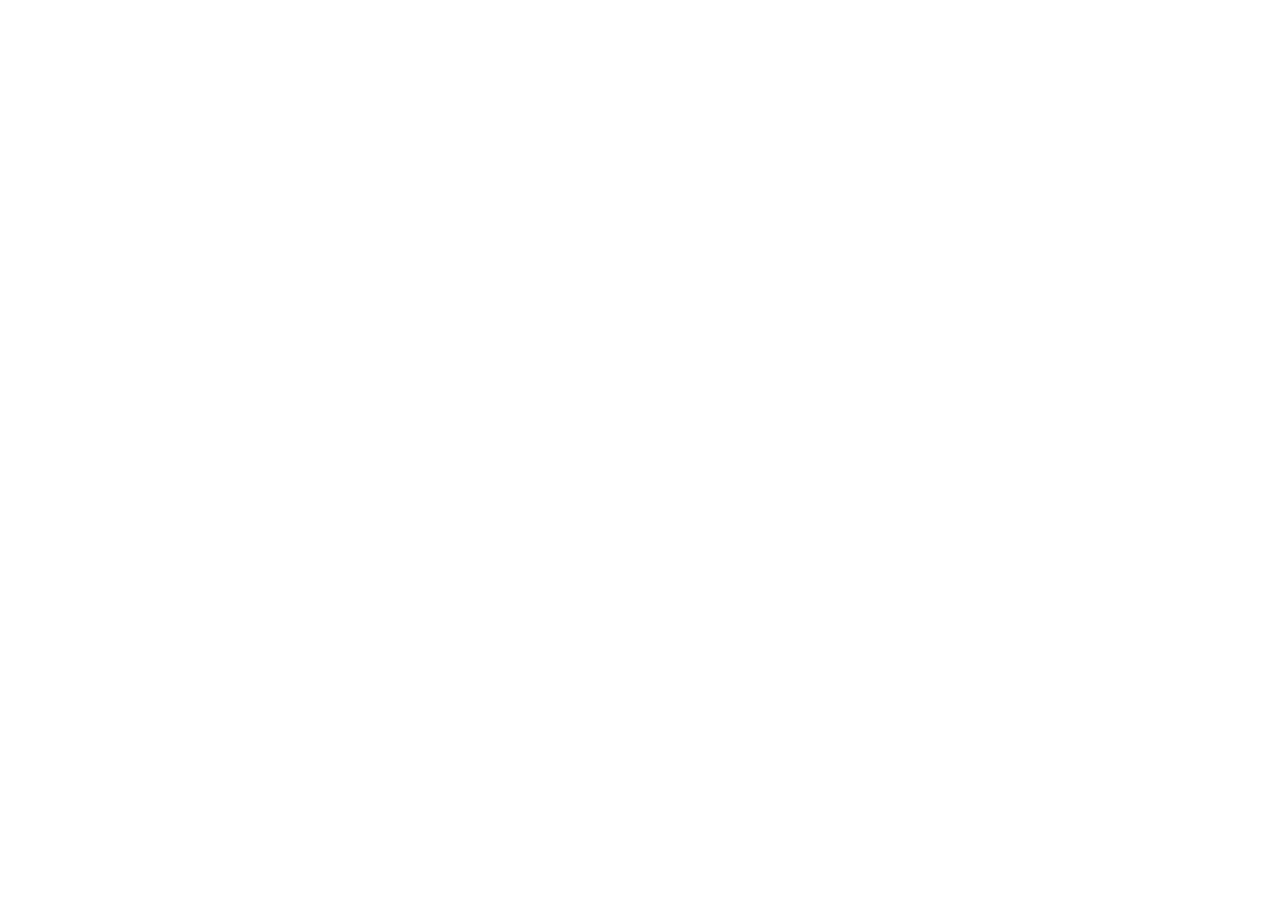
==== index.html @ 7230fd1a "Initial configuration" ====
<!DOCTYPE html>
<html lang="en">
<head>
     <meta charset="UTF-8">
     <meta name="viewport" content="width=device-width, initial-scale=1.0">
     <title>Alura Books</title>
     <link rel="stylesheet" href="./assets/styles/style.css">
</head>
<body>
     
</body>
</html>
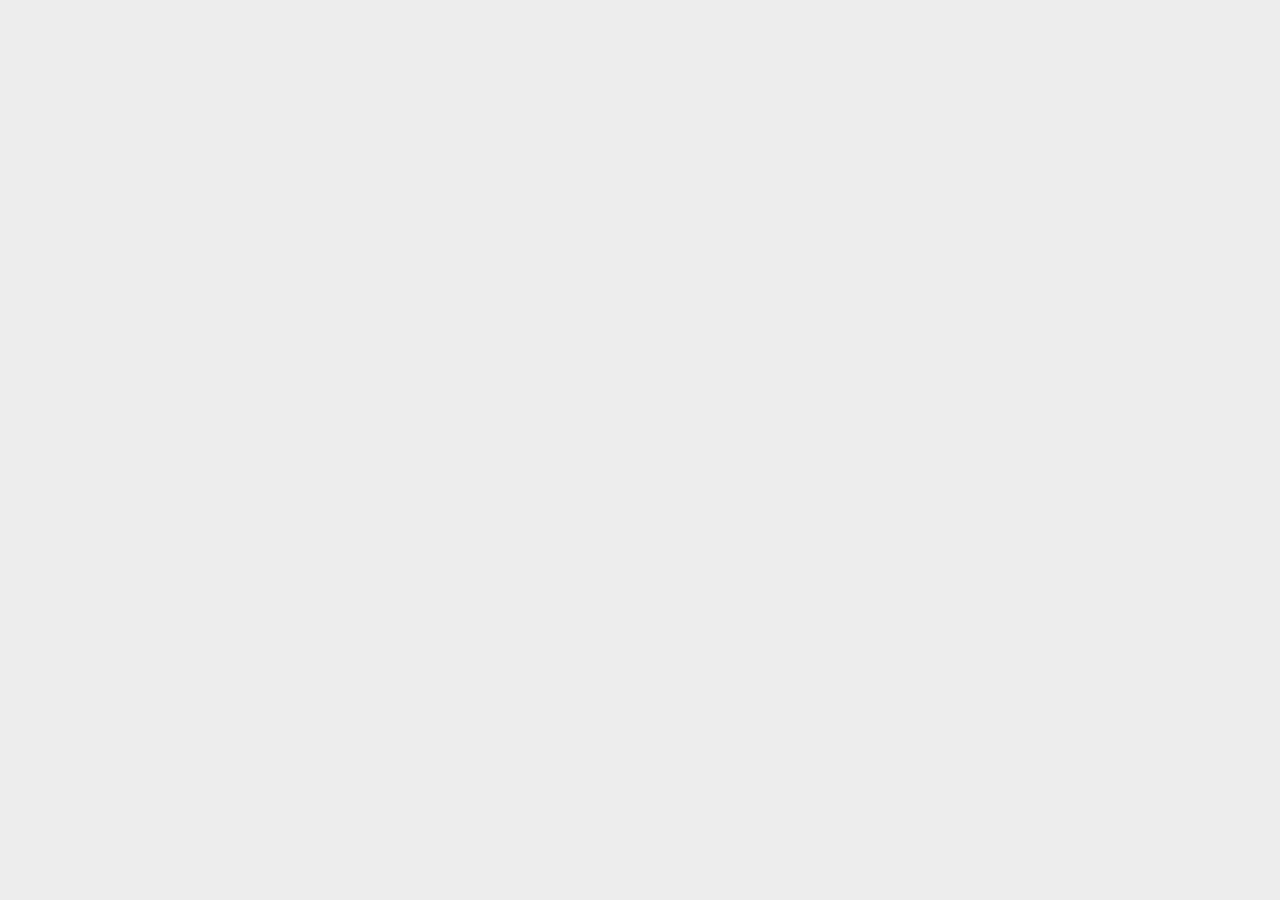
==== commit 93063045: "Add style reset" ====
--- a/index.html
+++ b/index.html
@@ -4,6 +4,7 @@
      <meta charset="UTF-8">
      <meta name="viewport" content="width=device-width, initial-scale=1.0">
      <title>Alura Books</title>
+     <link rel="stylesheet" href="./assets/styles/reset.css">
      <link rel="stylesheet" href="./assets/styles/style.css">
 </head>
 <body>
--- a/assets/styles/style.css
+++ b/assets/styles/style.css
@@ -0,0 +1,8 @@
+/*VARIÁVEIS - CORES*/
+:root{
+     --cor-de-fundo: #ebecee;
+}
+
+body{
+     background-color: var(--cor-de-fundo);
+}
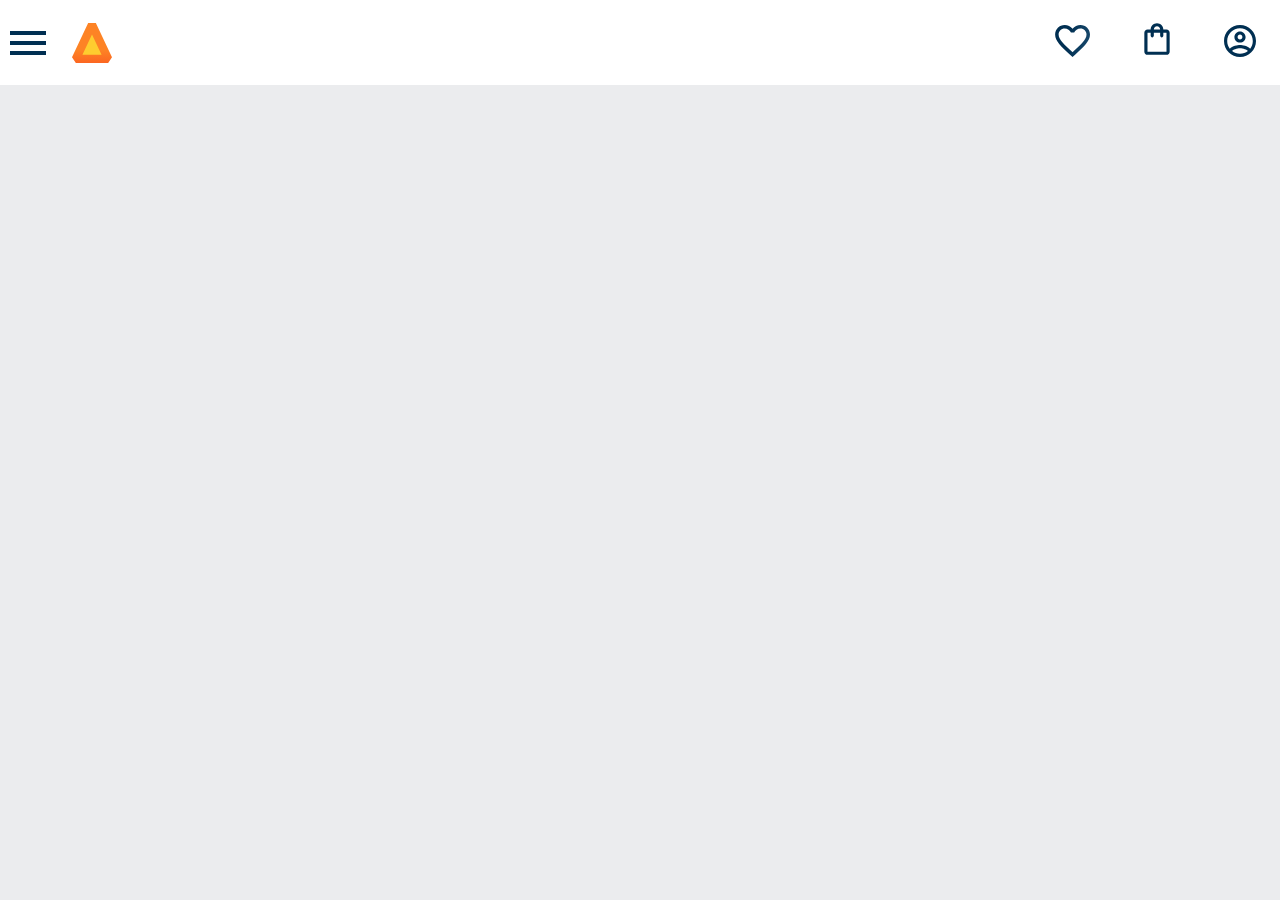
==== commit ae5e2034: "Add header" ====
--- a/index.html
+++ b/index.html
@@ -5,9 +5,19 @@
      <meta name="viewport" content="width=device-width, initial-scale=1.0">
      <title>Alura Books</title>
      <link rel="stylesheet" href="./assets/styles/reset.css">
-     <link rel="stylesheet" href="./assets/styles/style.css">
+     <link rel="stylesheet" href="./assets/styles/main.css">
 </head>
 <body>
-     
+     <div class="cabecalho">
+          <div class="container">
+               <span class="cabecalho-menu-hamburguer container-imagem"></span>
+               <img class="container-imagem" src="./assets/images/Logo.svg" alt="Logo Alurabooks">
+          </div>
+          <div class="container">
+               <a href="#"><img class="container-imagem" src="./assets/images/Favoritos.svg" alt="Meus favoritos"></a>
+               <a href="#"><img class="container-imagem" src="./assets/images/Compras.svg" alt="Carrinho de compras"></a>
+               <a href="#"><img class="container-imagem" src="./assets/images/Usuário.svg" alt="Meu perfil"></a>
+          </div>
+     </div>
 </body>
 </html>
--- a/assets/styles/main.css
+++ b/assets/styles/main.css
@@ -0,0 +1,11 @@
+/*STYLES EXTERNOS*/
+@import url("./header.css");
+/*VARIÁVEIS - CORES*/
+:root{
+     --cor-de-fundo: #ebecee;
+     --branco: #fff;
+}
+
+body{
+     background-color: var(--cor-de-fundo);
+}
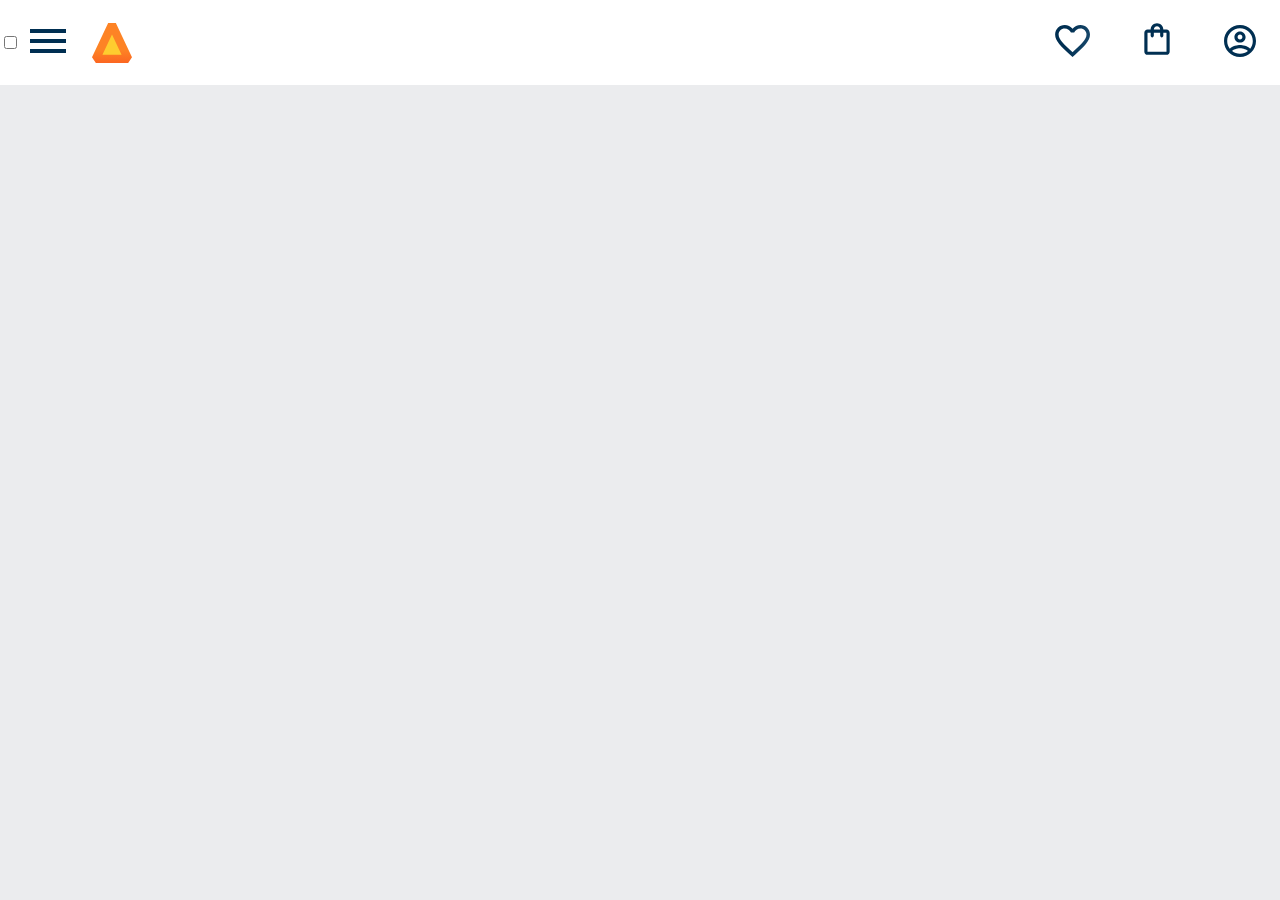
==== commit 78dde49b: "Add list menu" ====
--- a/index.html
+++ b/index.html
@@ -10,7 +10,18 @@
 <body>
      <div class="cabecalho">
           <div class="container">
-               <span class="cabecalho-menu-hamburguer container-imagem"></span>
+               <input type="checkbox" class="container-botao" id="menu">
+               <label for="menu">
+                    <span class="cabecalho-menu-hamburguer container-imagem"></span>
+               </label>
+               <ul class="lista-menu">
+                    <li class="lista-menu-titulo">Categorias</li>
+                    <li class="lista-menu-item"><a href="#" class="lista-menu-link">Programação</a></li>
+                    <li class="lista-menu-item"><a href="#" class="lista-menu-link">Front-End</a></li>
+                    <li class="lista-menu-item"><a href="#" class="lista-menu-link">Infraestrutura</a></li>
+                    <li class="lista-menu-item"><a href="#" class="lista-menu-link">Business</a></li>
+                    <li class="lista-menu-item"><a href="#" class="lista-menu-link">Design & UX</a></li>
+               </ul>
                <img class="container-imagem" src="./assets/images/Logo.svg" alt="Logo Alurabooks">
           </div>
           <div class="container">
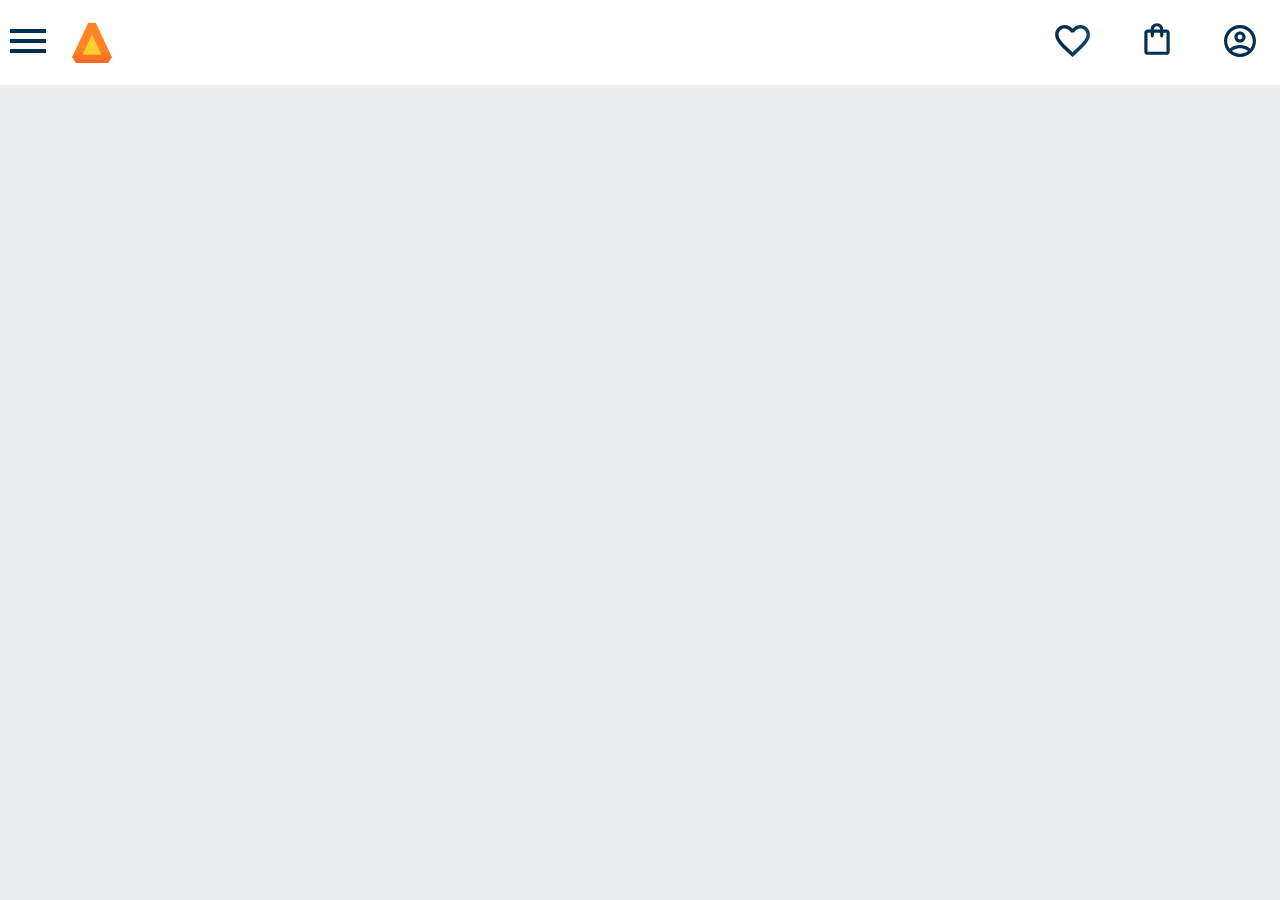
==== commit bba2b683: "Add font poppins" ====
--- a/index.html
+++ b/index.html
@@ -6,6 +6,11 @@
      <title>Alura Books</title>
      <link rel="stylesheet" href="./assets/styles/reset.css">
      <link rel="stylesheet" href="./assets/styles/main.css">
+
+     <!-- FONTES -->
+     <link rel="preconnect" href="https://fonts.googleapis.com">
+<link rel="preconnect" href="https://fonts.gstatic.com" crossorigin>
+<link href="https://fonts.googleapis.com/css2?family=Poppins:wght@300;400;500;700&display=swap" rel="stylesheet">
 </head>
 <body>
      <div class="cabecalho">
--- a/assets/styles/main.css
+++ b/assets/styles/main.css
@@ -4,8 +4,14 @@
 :root{
      --cor-de-fundo: #ebecee;
      --branco: #fff;
+     --cor-lista-menu-titulo: #EB9B00;
+     --azul-degrade: linear-gradient(97.54deg, #002f52 35.49%, #326589 165.37%);
+     --fonte-principal: 'Poppins';
 }
 
 body{
      background-color: var(--cor-de-fundo);
+     font-family: var(--fonte-principal);
+     font-size: 16px;
+     font-weight: 400;
 }
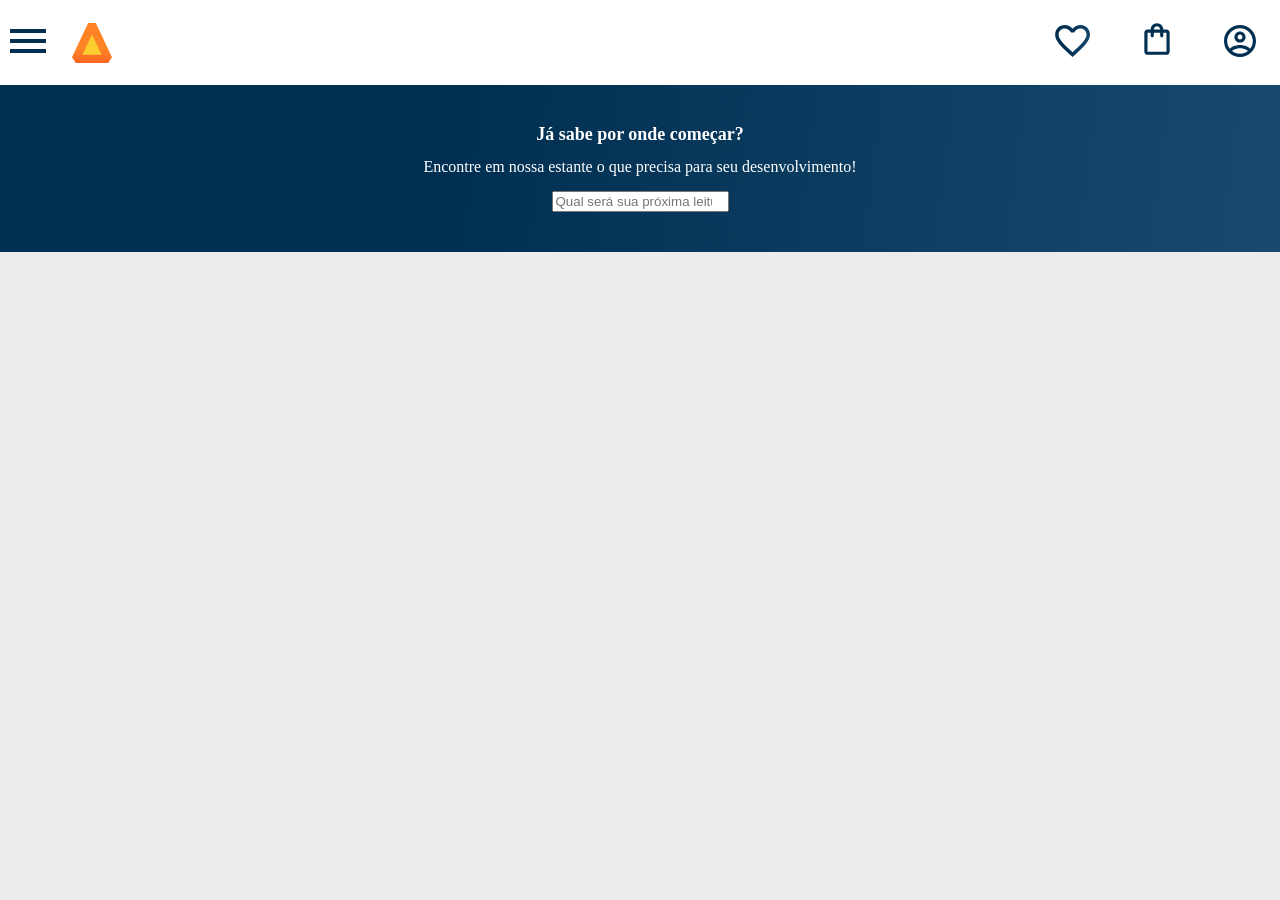
==== commit d4104583: "Add section banner" ====
--- a/index.html
+++ b/index.html
@@ -35,5 +35,10 @@
                <a href="#"><img class="container-imagem" src="./assets/images/Usuário.svg" alt="Meu perfil"></a>
           </div>
      </div>
+     <section class="banner">
+          <h2 class="banner-titulo">Já sabe por onde começar?</h2>
+          <p class="banner-texto">Encontre em nossa estante o que precisa para seu desenvolvimento!</p>
+          <input type="search" class="banner-pesquisa" placeholder="Qual será sua próxima leitura?">
+     </section>
 </body>
 </html>
--- a/assets/styles/main.css
+++ b/assets/styles/main.css
@@ -1,5 +1,6 @@
 /*STYLES EXTERNOS*/
 @import url("./header.css");
+@import url("./banner.css");
 /*VARIÁVEIS - CORES*/
 :root{
      --cor-de-fundo: #ebecee;
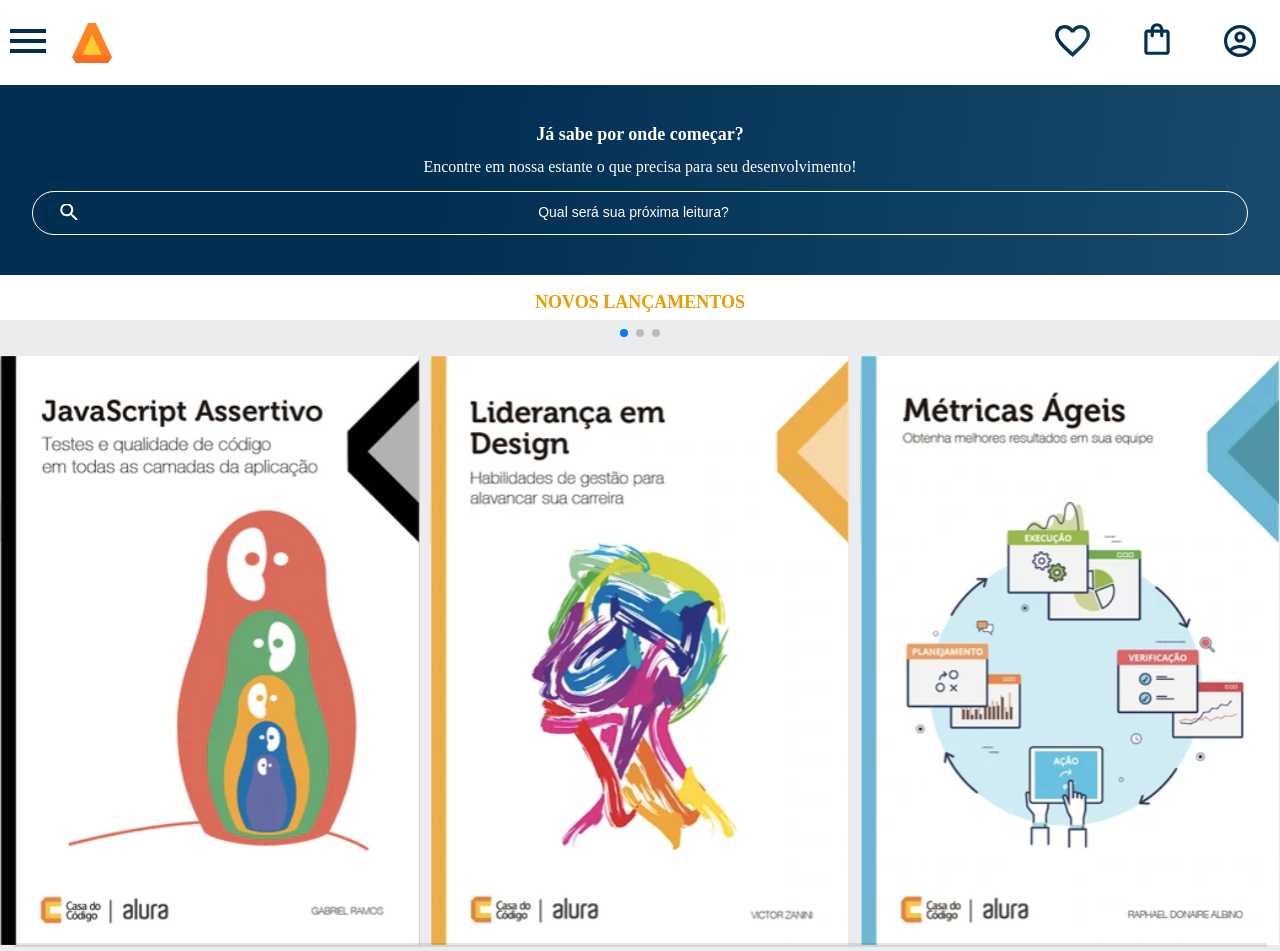
==== commit 7565fc7e: "Add carossel" ====
--- a/index.html
+++ b/index.html
@@ -4,8 +4,13 @@
      <meta charset="UTF-8">
      <meta name="viewport" content="width=device-width, initial-scale=1.0">
      <title>Alura Books</title>
+     <link
+          rel="stylesheet"
+          href="https://cdn.jsdelivr.net/npm/swiper@10/swiper-bundle.min.css"
+          />
      <link rel="stylesheet" href="./assets/styles/reset.css">
      <link rel="stylesheet" href="./assets/styles/main.css">
+     
 
      <!-- FONTES -->
      <link rel="preconnect" href="https://fonts.googleapis.com">
@@ -40,5 +45,34 @@
           <p class="banner-texto">Encontre em nossa estante o que precisa para seu desenvolvimento!</p>
           <input type="search" class="banner-pesquisa" placeholder="Qual será sua próxima leitura?">
      </section>
+     <section class="carrossel"><!-- para adicionar o carossel usamos: https://swiperjs.com/ -->
+          <h2 class="carrossel-titulo">Novos lançamentos</h2>
+               <!-- Slider main container -->
+          <div class="swiper">
+               <!-- Additional required wrapper -->
+               <!-- If we need pagination -->
+               <div class="swiper-pagination"></div>
+               <div class="swiper-wrapper">
+               <!-- Slides -->
+               <div class="swiper-slide"><img src="./assets/images/books/Javascript.svg" alt="JavaScript"></div>
+               <div class="swiper-slide"><img src="./assets/images/books/Liderança.svg" alt="Liderança"></div>
+               <div class="swiper-slide"><img src="./assets/images/books/MetricasAgeis.svg" alt="MetricasAgeis"></div>
+               <div class="swiper-slide"><img src="./assets/images/books/Portugol.svg" alt="Portugol"></div>
+               <div class="swiper-slide"><img src="./assets/images/books/Tuning.svg" alt="Tuning"></div>
+               ...
+               </div>
+               
+          
+               <!-- If we need navigation buttons -->
+               <div class="swiper-button-prev"></div>
+               <div class="swiper-button-next"></div>
+          
+               <!-- If we need scrollbar -->
+               <div class="swiper-scrollbar"></div>
+          </div>
+     </section>
+
+     <script src="https://cdn.jsdelivr.net/npm/swiper@10/swiper-bundle.min.js"></script>
+     <script src="./assets/scripts/main.js"></script>
 </body>
 </html>
--- a/assets/styles/main.css
+++ b/assets/styles/main.css
@@ -1,6 +1,7 @@
 /*STYLES EXTERNOS*/
 @import url("./header.css");
 @import url("./banner.css");
+@import url('./carrossel.css');
 /*VARIÁVEIS - CORES*/
 :root{
      --cor-de-fundo: #ebecee;
